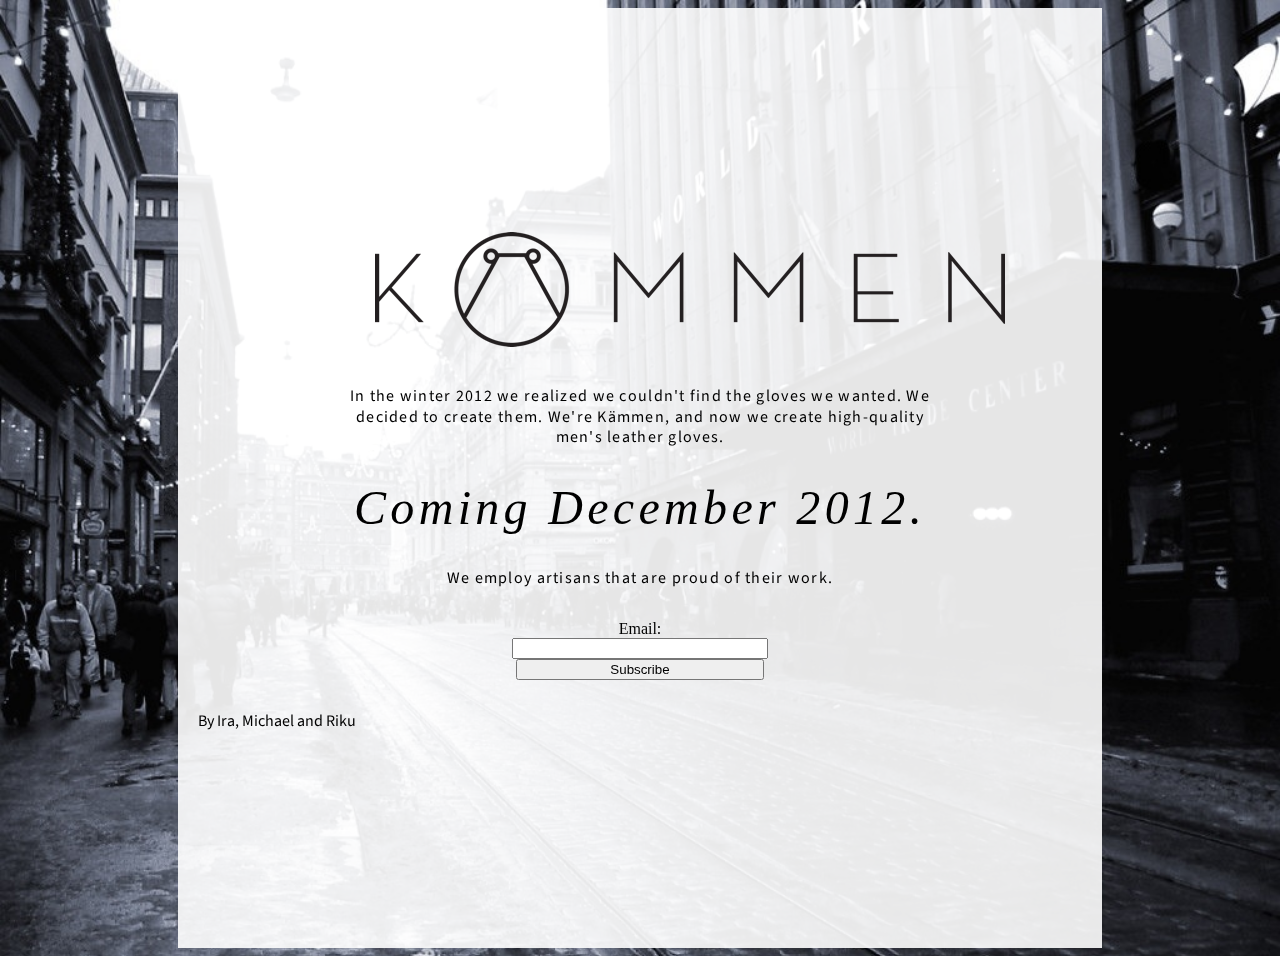
==== cheers/index.html @ 72290861 "Changed email to campaign monitor and added the cheers folder and index page" ====
<!DOCTYPE html>
<head>
	<meta charset="UTF-8">
	<meta name="viewport" content="width=device-width, initial-scale=1.0">
	<link rel="shortcut icon" href="favicon.ico">
	<link href='http://fonts.googleapis.com/css?family=Source+Sans+Pro:300,400|Petit+Formal+Script|Dosis|Jacques+Francois|Raleway+Dots' rel='stylesheet' type='text/css'>
	<link rel="stylesheet" type="text/css" href="https://s3.amazonaws.com/by_static/twboot/less/bootstrap.css">
	<link rel="stylesheet" type="text/css" href="../style.css">
	<script type="text/javascript" src="https://ajax.googleapis.com/ajax/libs/jquery/1.8.2/jquery.min.js"></script>
	<script type="text/javascript" src="../js.js"></script>
	<link rel="stylesheet" type="text/css" href="https://s3.amazonaws.com/by_static/twboot/less/bootstrap-responsive.css">
</head>
<body>

<img src="../helsinki.jpeg" class="bg bgimage"> 
			<div class="whitebox">
				<div id="logo">
					<img src="../kammen_logo_e.png">
				</div>
				<div id="midtext">
			<p class="txt">In the winter 2012 we realized we couldn't find the gloves we wanted. We decided to create them. We're Kämmen, and now we create high-quality men's leather gloves. </p>
			<p id="slogan">Coming December 2012.</p>
			<p class="txt">We employ artisans that are proud of their work.</p>
			<div id="email">
				<!-- ´signup Form -->
				<form action="http://kammen.createsend.com/t/t/s/nkud/" method="post" id="subForm">
				<div>
				<label for="nkud-nkud">Email:</label><br /><input type="text" name="cm-nkud-nkud" id="nkud-nkud" /><br />

				<input type="submit" class="btn" value="Subscribe" />
				</div>
				</form>
				</div>

				<!--End mc_embed_signup-->
			</div>
			
			
					<p>By Ira, Michael and Riku</p>
			</div><!--  midtext -->
				</div><!--  whitebox -->
</body>
---- style.css ----
body {
	background-color: rgb(239,239,230);
	background-image: url(retina_dust.png); 
	background-position: initial initial; 
	background-repeat: initial initial; 
	height:auto;
}

.bg {
	/* Set rules to fill background */
	min-height: 100%;
	min-width: 1024px;
	
	/* Set up proportionate scaling */
	width: 100%;
	height: auto;
	
	/* Set up positioning */
	position: fixed;
	top: 0;
	left: 0;
}

#logo {
 /*margin-top:33%;*/
 margin: 23% auto 0 auto;
width:60%;
}

#logotext {
	width:250px;
	margin-left:15px;
}

#midtext {
	width:70%;
	margin:4% auto 0 auto;
	text-align:center;
}

#coming {
	
}

.bgimage {
		z-index:-999;
}

.graybg {
	/*background-color: rgba(255,255,255,0.7);*/
	min-height:100%;
	height:auto;
}
*
@media screen and (max-width: 1024px) { /* Specific to this particular image */
	img.bg {
		left: 50%;
		margin-left: -512px;   /* 50% */
	}
}


h1 {
	font-family: 'Jacques Francois', 'Raleway Dots', 'Dosis','Petit Formal Script', cursive;
	font-size: 4.5em;
	line-height:1.2em;
	color: rgba(123,123,123, 0.5);
	text-shadow: 0px 2px 3px rgb(235,235,235);
	margin-top: 5%;
	margin-left:10%;
}

p {
	font-family: 'Source Sans Pro';
	font-size:16px;	
}

.txt {
	line-height:1.3;
	letter-spacing:0.08em;
}

table {
	font-family:'Dosis';
}

.whitebox {
	padding:20px;
	background:rgb(255,255,255);
	background:rgba(255,255,255,0.9);
	margin-right:auto;
	margin-left:auto;
	width:70%;
	min-height:600px;
	max-width:1024px;

}

input {
	width:40%;
	min-width:100px;
}

#slogan {
	font-family:georgia;
	font-style:italic;
	font-size:3em;
	letter-spacing:0.09em;
	line-height:1.2em;	
	margin-bottom:5%;
	margin-top:5%;
}

.middle {
	
}

.tops {
	margin-top:22%;
	background-color: rgba(255,255,255,0.6);
}

.namebox {
	margin-top:10%;
	margin-bottom:10%;
	width:100px;
	border-top:1px solid rgb(225,225,225);
	border-bottom:1px solid rgb(225,225,225);
}

.namebox table {
	margin-top:20px;
	margin-bottom:20px;
	width:100px;
}

.button {
	width:75px;
}

#mce-EMAIL {
	width:150px;
}

.mc-field-group label, button {
	font-family: 'Dosis';
}

button {
	font-family: 'Dosis';
}

#email {
	margin-top:5%;
	margin-bottom:5%;
}

/*
Burgundy.html
*/

.b {
	min-height:500px;
}

.b1 {
	background-color:rgb(92,1,0);
}

.b2 {
	background-color:rgb(147,0,58);
}

.b3 {
	background-color:rgb(86,1,35);
}

.b4 {
	background-color:rgb(255,217,40);
}

.b5 {
	background-color: #67151D;
}

.b6 {
	background-color: #580000;
}
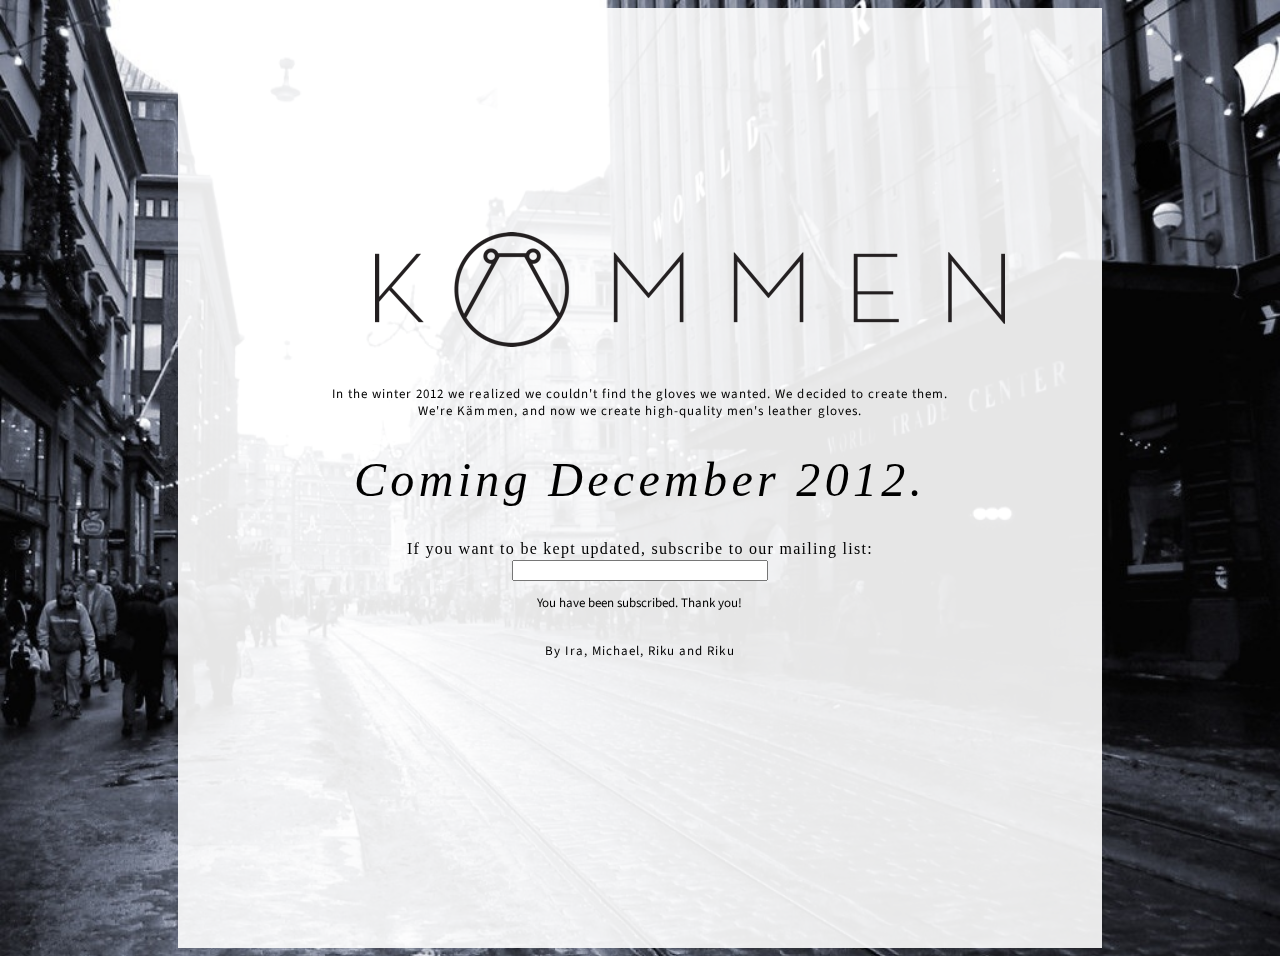
==== commit bf013300: "Style changes for the campaign monitor email subscription" ====
--- a/cheers/index.html
+++ b/cheers/index.html
@@ -20,23 +20,21 @@
 				<div id="midtext">
 			<p class="txt">In the winter 2012 we realized we couldn't find the gloves we wanted. We decided to create them. We're Kämmen, and now we create high-quality men's leather gloves. </p>
 			<p id="slogan">Coming December 2012.</p>
-			<p class="txt">We employ artisans that are proud of their work.</p>
 			<div id="email">
 				<!-- ´signup Form -->
 				<form action="http://kammen.createsend.com/t/t/s/nkud/" method="post" id="subForm">
 				<div>
-				<label for="nkud-nkud">Email:</label><br /><input type="text" name="cm-nkud-nkud" id="nkud-nkud" /><br />
+				<label class="txt" for="nkud-nkud">If you want to be kept updated, subscribe to our mailing list:</label><br /><input type="text" name="cm-nkud-nkud" id="nkud-nkud" />
 
-				<input type="submit" class="btn" value="Subscribe" />
+				<p>You have been subscribed. Thank you!</p>
 				</div>
 				</form>
 				</div>
 
 				<!--End mc_embed_signup-->
+				<p class="txt">By Ira, Michael, Riku and Riku</p>
 			</div>
 			
-			
-					<p>By Ira, Michael and Riku</p>
 			</div><!--  midtext -->
 				</div><!--  whitebox -->
 </body>--- a/style.css
+++ b/style.css
@@ -71,8 +71,8 @@
 }
 
 p {
-	font-family: 'Source Sans Pro';
-	font-size:16px;	
+	font-family: 'Helvetica Neue', 'Source Sans Pro';
+	font-size:13px;	
 }
 
 .txt {
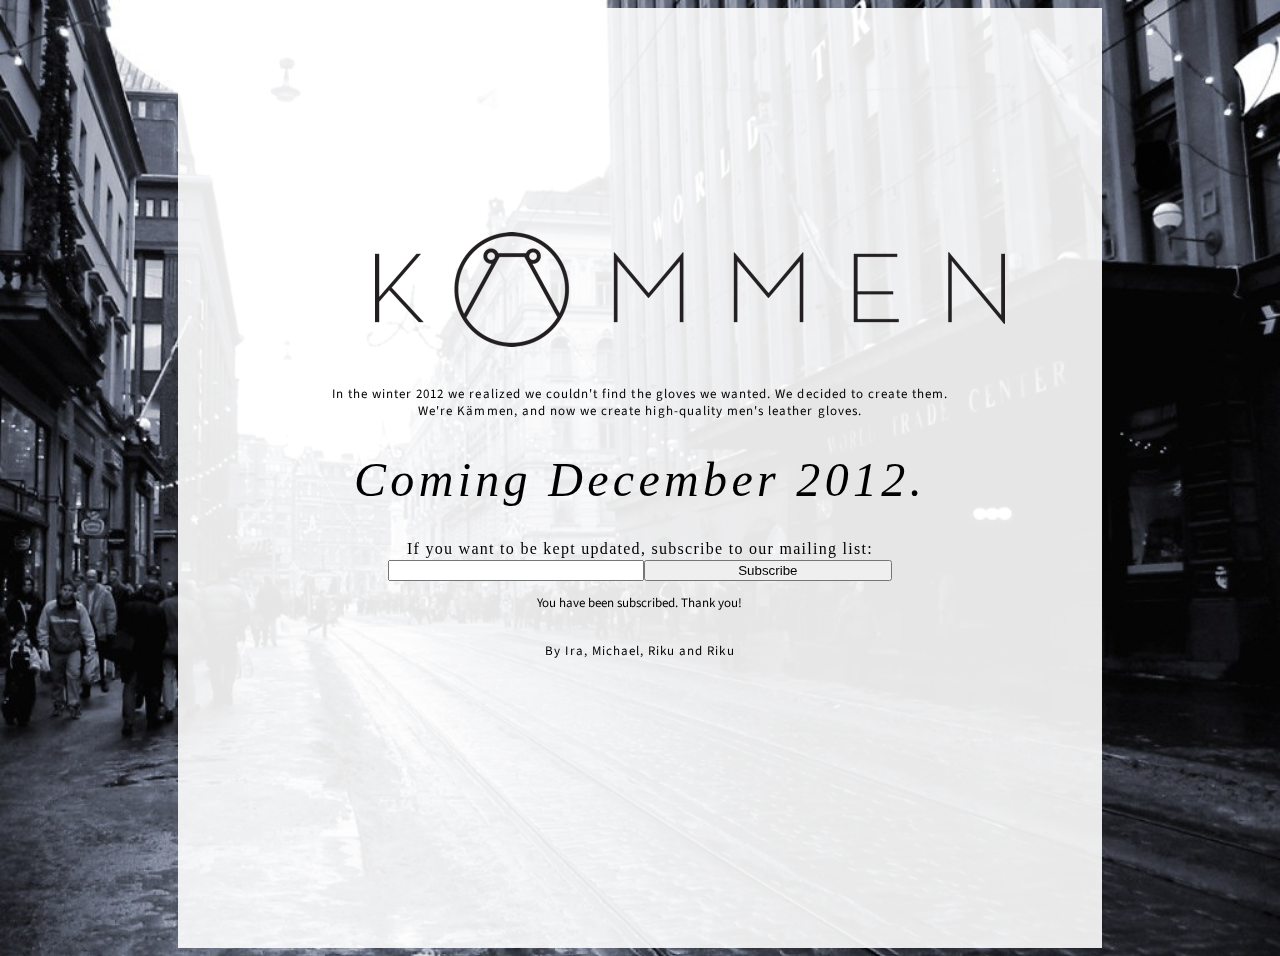
==== commit 7a3fddd2: "Small button change" ====
--- a/cheers/index.html
+++ b/cheers/index.html
@@ -24,7 +24,7 @@
 				<!-- ´signup Form -->
 				<form action="http://kammen.createsend.com/t/t/s/nkud/" method="post" id="subForm">
 				<div>
-				<label class="txt" for="nkud-nkud">If you want to be kept updated, subscribe to our mailing list:</label><br /><input type="text" name="cm-nkud-nkud" id="nkud-nkud" />
+				<label class="txt" for="nkud-nkud">If you want to be kept updated, subscribe to our mailing list:</label><br /><input type="text" name="cm-nkud-nkud" id="nkud-nkud" /><input class="btn" type="submit" value="Subscribe" />
 
 				<p>You have been subscribed. Thank you!</p>
 				</div>
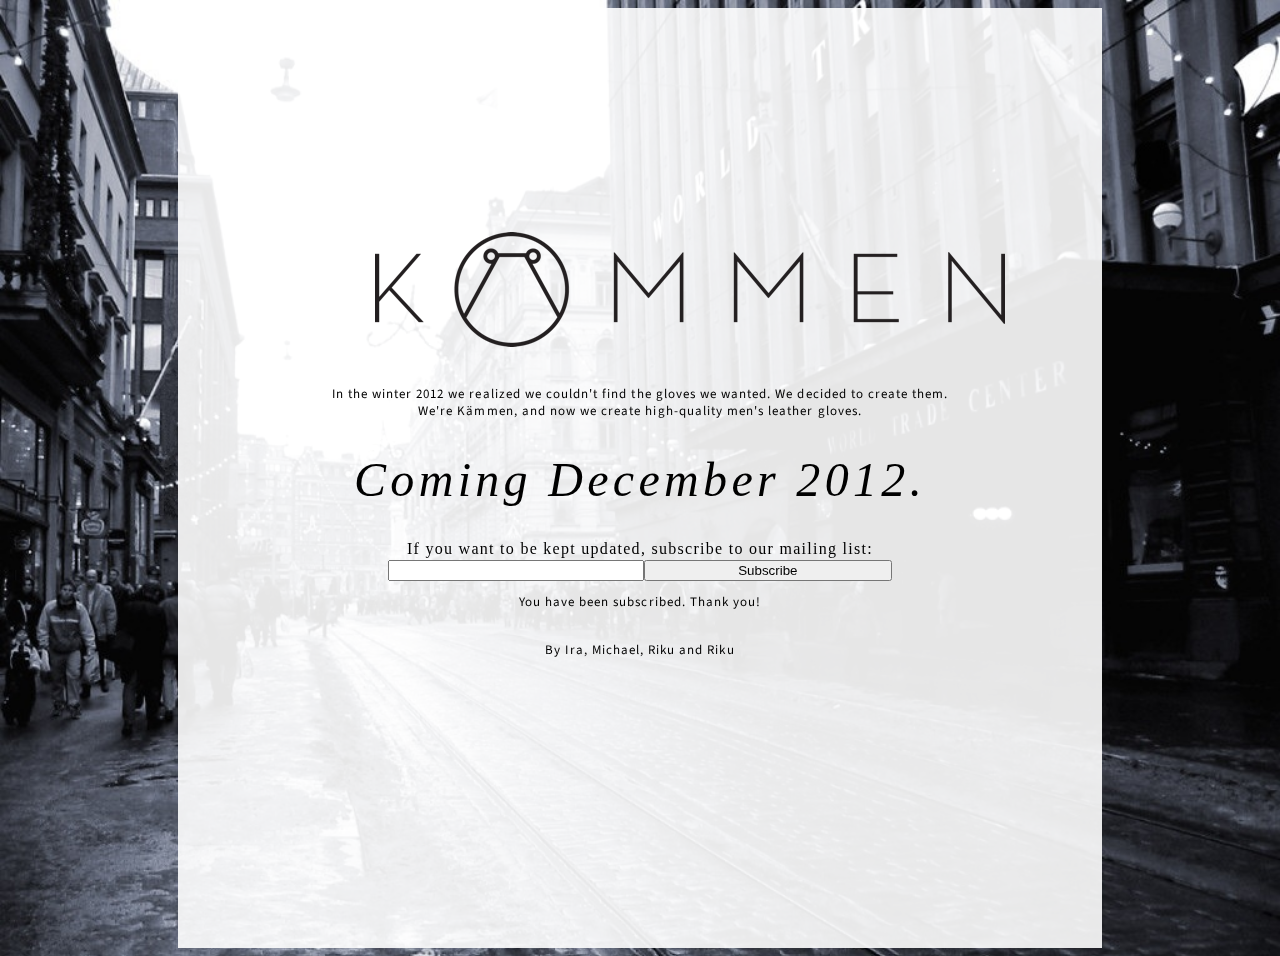
==== commit f275b48b: "Just a small text type change" ====
--- a/cheers/index.html
+++ b/cheers/index.html
@@ -26,7 +26,7 @@
 				<div>
 				<label class="txt" for="nkud-nkud">If you want to be kept updated, subscribe to our mailing list:</label><br /><input type="text" name="cm-nkud-nkud" id="nkud-nkud" /><input class="btn" type="submit" value="Subscribe" />
 
-				<p>You have been subscribed. Thank you!</p>
+				<p class="txt">You have been subscribed. Thank you!</p>
 				</div>
 				</form>
 				</div>
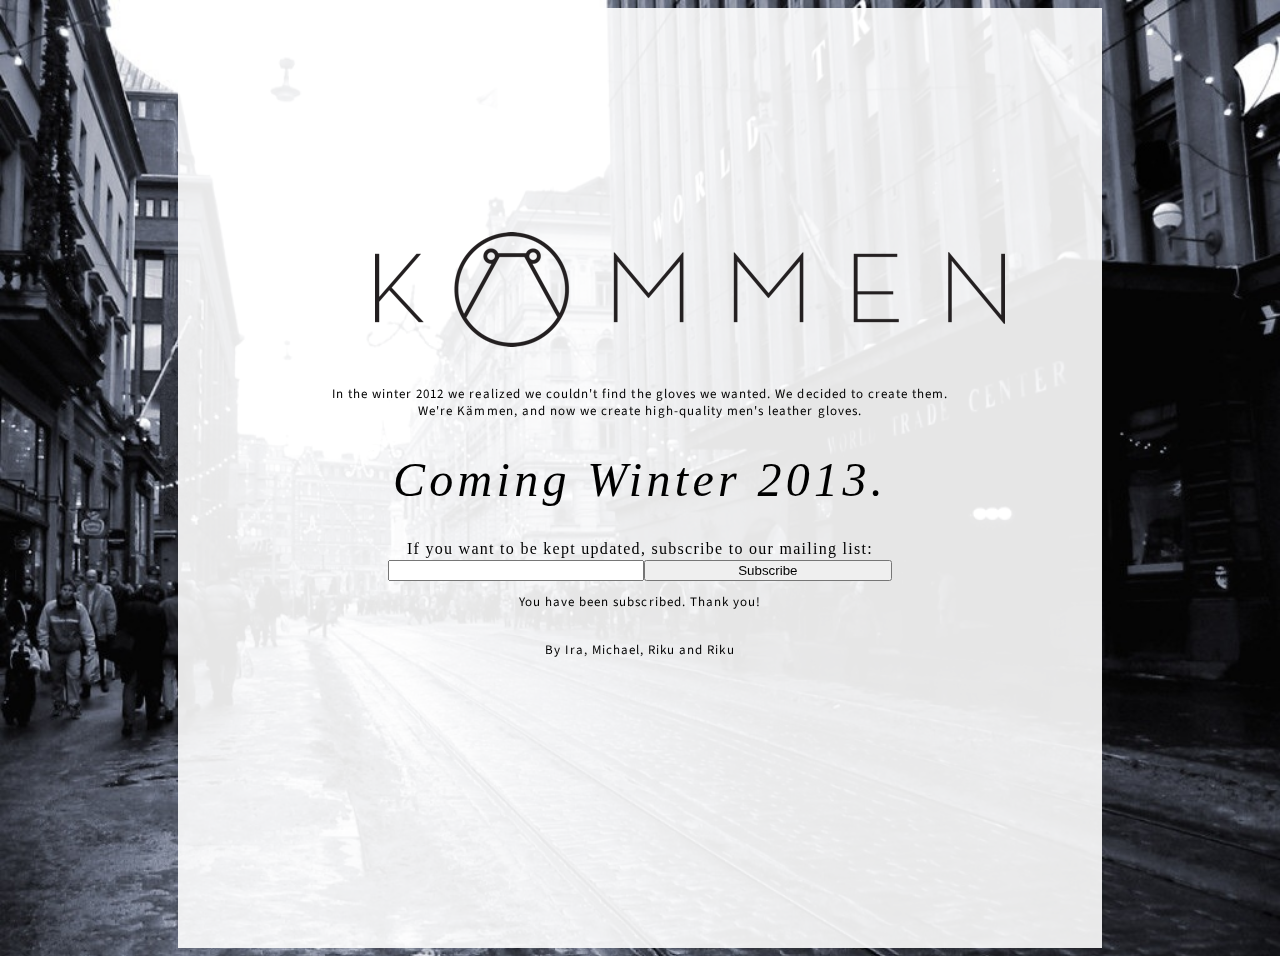
==== commit 4aa486e4: "To 2013" ====
--- a/cheers/index.html
+++ b/cheers/index.html
@@ -19,7 +19,7 @@
 				</div>
 				<div id="midtext">
 			<p class="txt">In the winter 2012 we realized we couldn't find the gloves we wanted. We decided to create them. We're Kämmen, and now we create high-quality men's leather gloves. </p>
-			<p id="slogan">Coming December 2012.</p>
+			<p id="slogan">Coming Winter 2013.</p>
 			<div id="email">
 				<!-- ´signup Form -->
 				<form action="http://kammen.createsend.com/t/t/s/nkud/" method="post" id="subForm">
